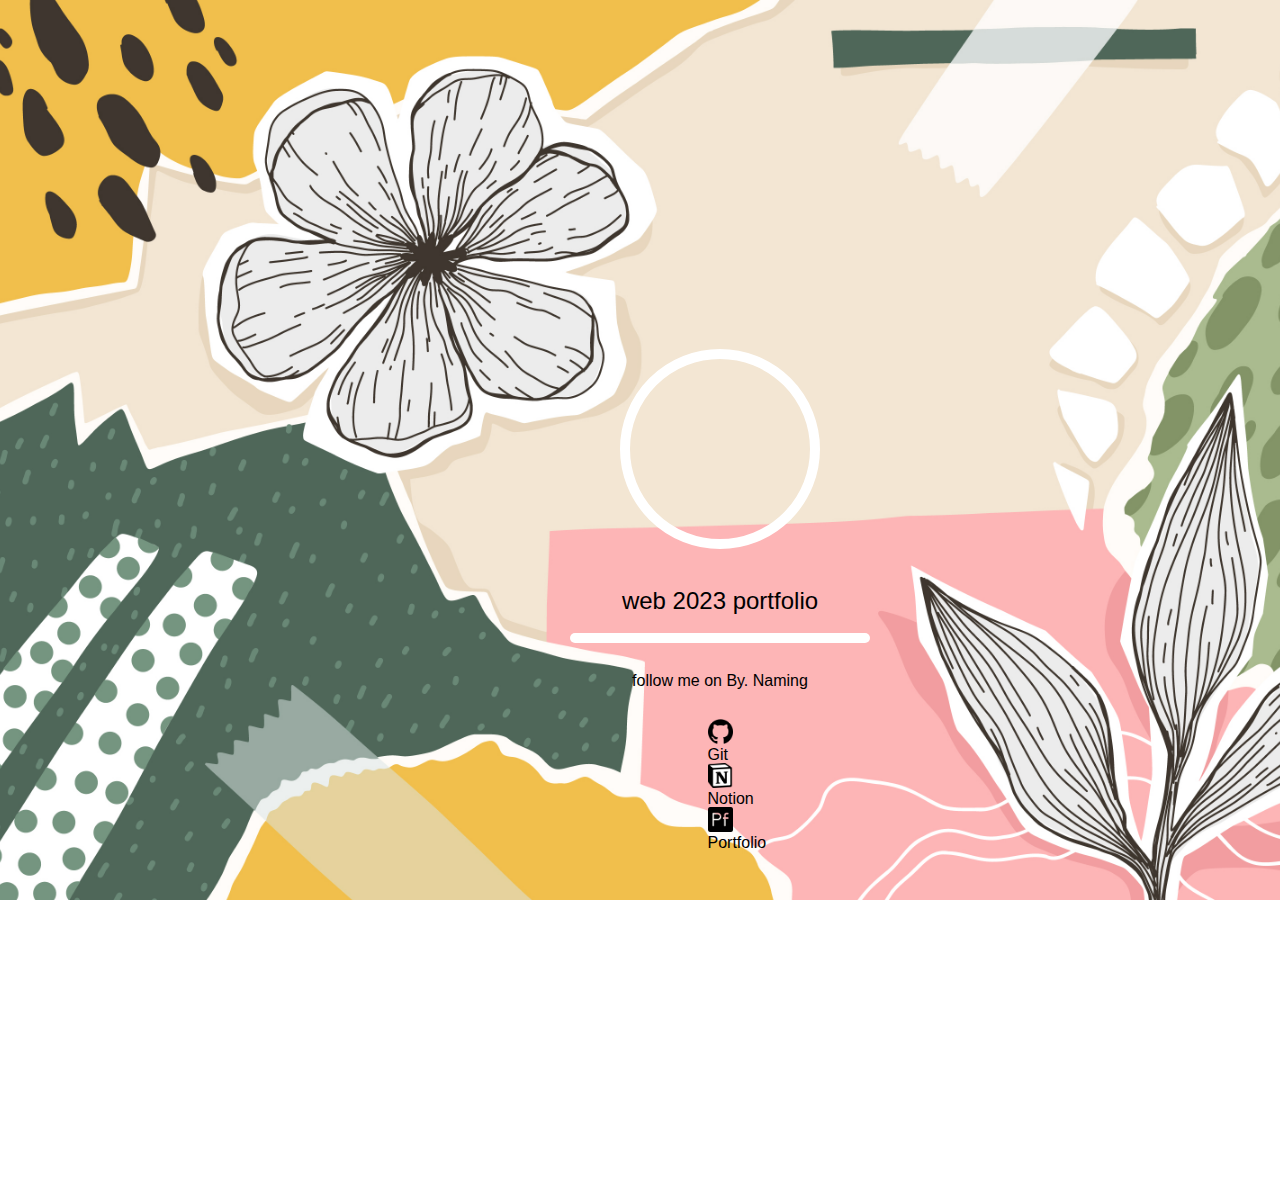
==== index.html @ d16bf4ee "port" ====
<!DOCTYPE html>
<html lang="ko">
<head>
    <meta charset="UTF-8">
    <meta name="keywords" content="">
    <meta name="description" content="">
    <meta http-equiv="X-UA-Compatible" content="IE=edge">
    <meta name="viewport" content="width=device-width, initial-scale=1.0">
    <title>포트폴리오</title>
    <link rel="stylesheet" href="./styles/reset.css">
    <link rel="stylesheet" href="./styles/main.css">
</head>
<body>
    <main>
        <div class="photo"><img src="./images/profile.jpg" alt=""></div> <!-- 200200 -->
        <h1>web 2023 portfolio</h1>
        <div class="loading"><span class="bar"></span></div>
        <p>follow me on By. Naming</p>
        <div class="sns">
            <a href="#">
                <img src="./images/git.png" alt=""> <!-- 2525 -->
                <span class="tip">Git</span>
            </a>
            <a href="#">
                <img src="./images/notion.png" alt="">
                <span class="tip">Notion</span>
            </a>
            <a href="#">
                <img src="./images/portfolio.png" alt="">
                <span class="tip">Portfolio</span>
            </a>
        </div>
        <a href="" class="gnb">
        <span></span>
        <span></span>
        <span></span>
        </a>
        </main>
</body>
</html>
---- styles/main.css ----
body {
    background: url(../images/7598163.jpg) center; /* 프리픽 백그라운드 검색해서 받은 이미지 */
    background-size: cover;
    background-attachment: fixed;
}
main {
    width:1440px; height:100vh; margin: 150px auto;
    display: flex;
    flex-flow: column nowrap;
    align-items: center;
    justify-content: center;
}
main .photo {width: 200px; height: 200px; overflow: hidden; border-radius: 100px; border: 10px solid #fff;
            margin-bottom: 40px;
}
main .photo img {width:100%;}
main h1 { font-size: 1.5rem;}
main .loading {margin: 20px 0 30px 0; border-radius: 50px;  background: #fff; width:300px; height:10px;}
main .loading .bar {}
main p { margin-bottom:30px;}
main .sns {
}
main .sns a {width:25px;
    display: block;
}
main .sns a img {width:100%;} 
main .sns a .tip {}
main .gnb {}
main .gnb span {}
main .gnb span:nth-child(1) {}
main .gnb span:nth-child(2) {}
main .gnb span:nth-child(3) {}
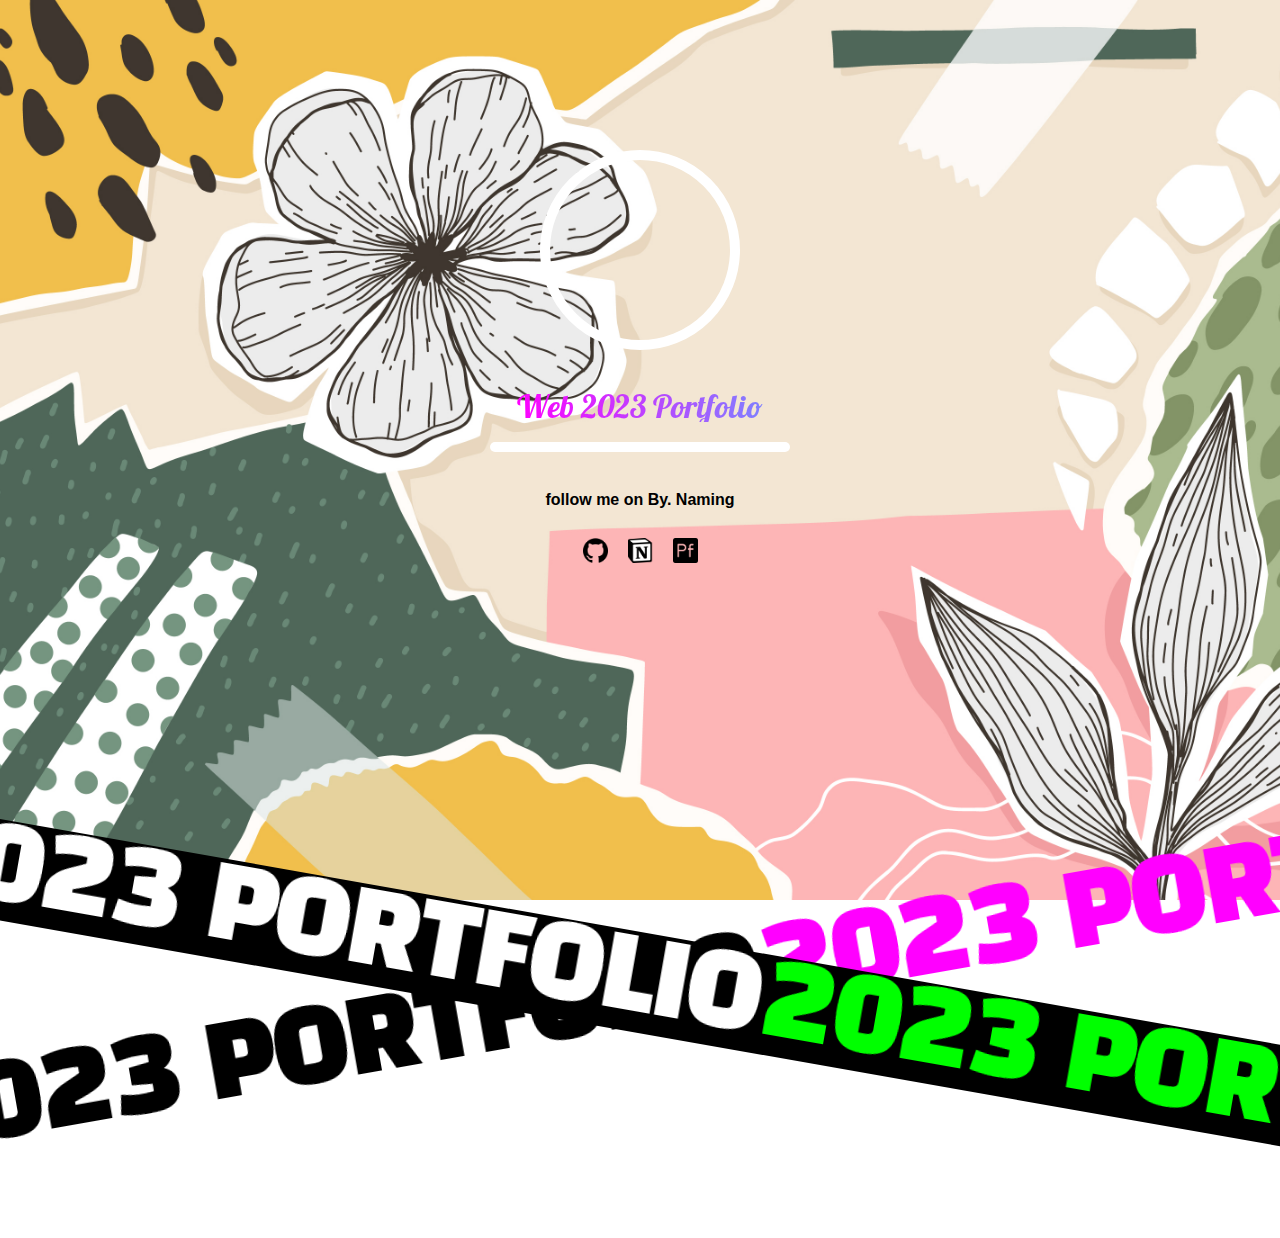
==== commit 6fb4d15c: "origin" ====
--- a/index.html
+++ b/index.html
@@ -8,6 +8,7 @@
     <meta name="viewport" content="width=device-width, initial-scale=1.0">
     <title>포트폴리오</title>
     <link rel="stylesheet" href="./styles/reset.css">
+    <link rel="stylesheet" href="./styles/animation.css">
     <link rel="stylesheet" href="./styles/main.css">
 </head>
 <body>
@@ -30,11 +31,15 @@
                 <span class="tip">Portfolio</span>
             </a>
         </div>
-        <a href="" class="gnb">
+        <a href="#" class="gnb">
         <span></span>
         <span></span>
         <span></span>
         </a>
-        </main>
+    </main>
+    <div class="bg">
+        <div class="txt1"></div>
+        <div class="txt2"></div>
+    </div>
 </body>
 </html>--- a/styles/animation.css
+++ b/styles/animation.css
@@ -0,0 +1,12 @@
+@keyframes bg {
+    0% {background-position: 0%}
+    100% {background-position: 400%}
+}
+@keyframes up {
+    0% {transform: translateY(-10px);}
+    100% {transform: translateY(30px);}
+}
+@keyframes pos {
+    0% {background-position-x: -100px;}
+    100% {background-position-x: 8000px;}
+}--- a/styles/main.css
+++ b/styles/main.css
@@ -1,32 +1,85 @@
+/* scrollbar css(chrome) */
+::-webkit-scrollbar {width:10px; height:10px;}
+::-webkit-scrollbar-track {background:#ccc;}
+::-webkit-scrollbar-thumb {
+    background:pink; border-radius: 5px;
+}
+/* design */
 body {
     background: url(../images/7598163.jpg) center; /* 프리픽 백그라운드 검색해서 받은 이미지 */
     background-size: cover;
     background-attachment: fixed;
+    overflow-x: hidden;
 }
 main {
-    width:1440px; height:100vh; margin: 150px auto;
+    margin-top: 150px;
     display: flex;
     flex-flow: column nowrap;
     align-items: center;
     justify-content: center;
 }
 main .photo {width: 200px; height: 200px; overflow: hidden; border-radius: 100px; border: 10px solid #fff;
-            margin-bottom: 40px;
+    margin-bottom: 40px;
+    animation: up 1.5s linear infinite alternate;
 }
 main .photo img {width:100%;}
-main h1 { font-size: 1.5rem;}
-main .loading {margin: 20px 0 30px 0; border-radius: 50px;  background: #fff; width:300px; height:10px;}
-main .loading .bar {}
-main p { margin-bottom:30px;}
+main h1 {
+    font-size: 1.5rem; font-family: 'Lobster', cursive;
+    text-transform:capitalize;
+    font-size: 2rem;
+    background: linear-gradient(to right, #ff00ff, #0ff, #f0f);
+    background-size: 400%;
+    -webkit-background-clip: text;
+    -webkit-text-fill-color: transparent;
+    animation: bg 10s linear infinite;
+} /* 문장마다 폰트 다르게 넣고 싶으면 임포트 리셋에 넣고 여기에 CSS 복붙하기 */
+main .loading {margin: 20px 0 40px 0; border-radius: 50px;  background: #fff; width:300px; height:10px; overflow: hidden;}
+main .loading .bar {
+    background-color: #f0f;
+    display: block;
+    width:100%; height:10px;
+    transform:scaleX(0);
+    transition: all 3s ease-out;
+    transform-origin: left top;
+}
+/* photo 마우스 오버 시 bar 변화 주기 */
+main .photo:hover ~ .loading .bar { transform: scaleX(1);}
+main p { margin-bottom:30px; font-weight: 600;}
 main .sns {
+    display: flex;
 }
-main .sns a {width:25px;
-    display: block;
+main .sns a {width:25px; margin-right: 20px;
+    display: flex;
+    flex-flow: column nowrap;
+    justify-content: space-between;
+    align-items: center;
 }
+main .sns a:last-child {margin: 0;}
 main .sns a img {width:100%;} 
-main .sns a .tip {}
+main .sns a .tip {
+    font-family: 'Lobster', cursive;
+    background: #222; color:#fff; padding: 5px;
+    transform: scaleX(0); /* opacity:0; */ /* 디스플레이 하면 덜컹거림, 디스플레이 넌, 디스플레이 블럭, 요소가 지웠다가 생기는 것 때문에 높이가 보임 */
+}
+main .sns a:hover .tip {transform:scaleX(1) translateY(10px);}/* opacity:1 */
 main .gnb {}
 main .gnb span {}
 main .gnb span:nth-child(1) {}
 main .gnb span:nth-child(2) {}
-main .gnb span:nth-child(3) {}+main .gnb span:nth-child(3) {}
+/* main-bg */
+.bg {margin-top: 300px;}
+.bg > div {
+    width: 150%; height:100px;
+    background:  url(../images/bg_new.png) repeat-x;
+}
+.bg .txt1 {
+
+    transform: rotate(-10deg) translateX(-100px);
+    animation: pos 80s linear alternate-reverse infinite;
+}
+.bg .txt2 {
+    filter:invert(1); background-color: #fff;
+    transform: rotate(10deg) translateX(-100px);
+    animation: pos 80s linear alternate-reverse infinite;
+}